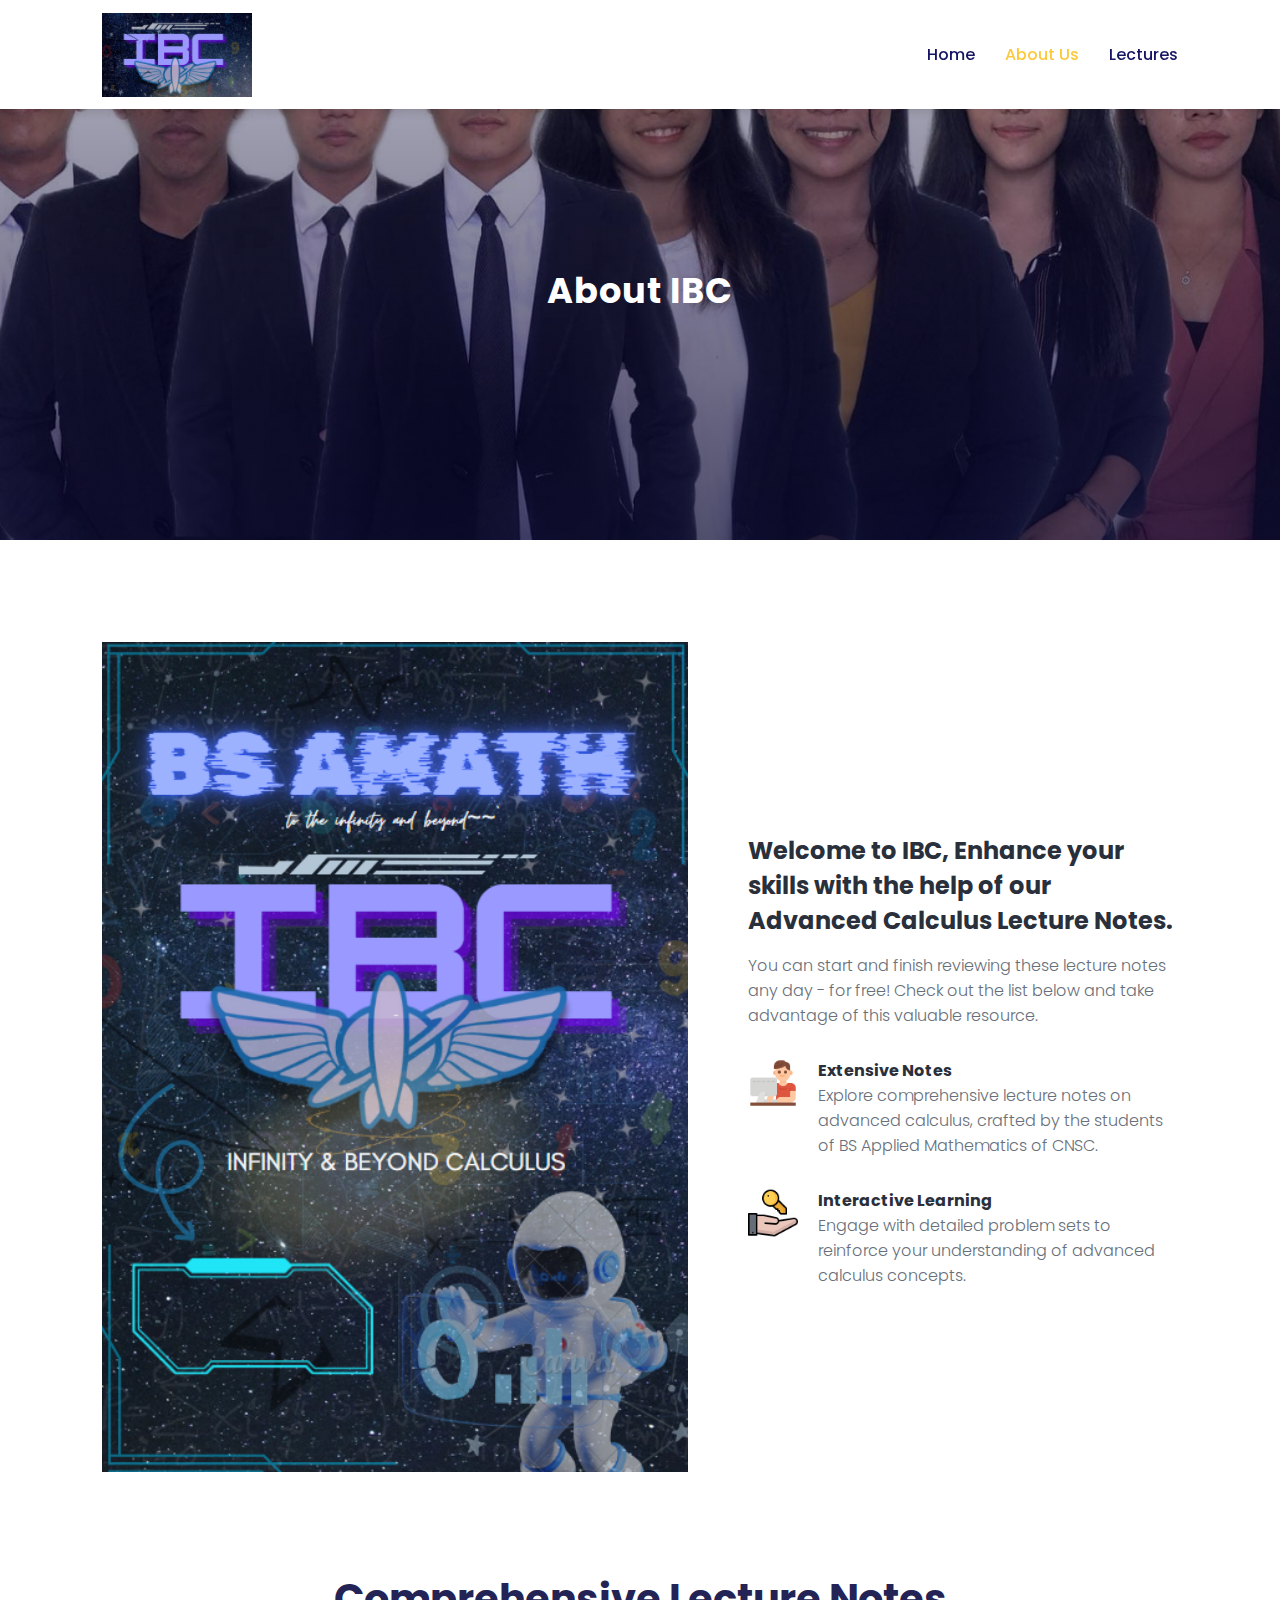
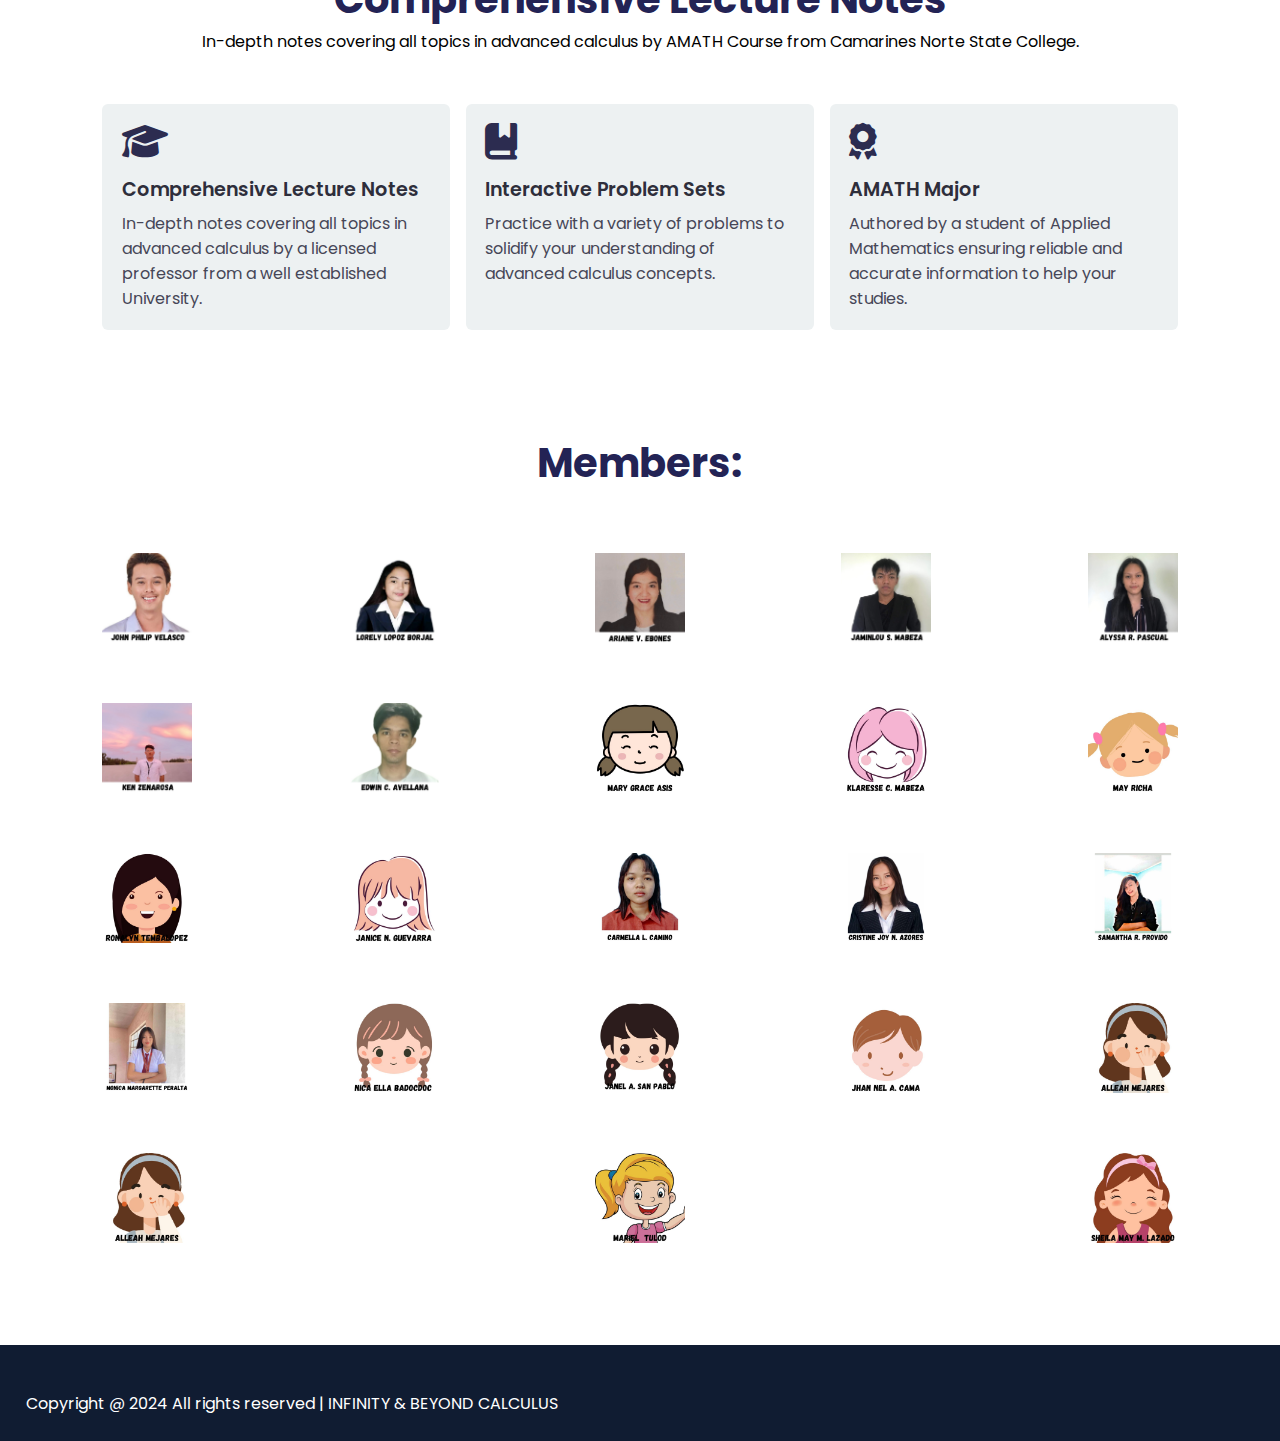
==== about.html @ 32ed8d12 "Add files via upload" ====
<!DOCTYPE html>
<html lang="en">
<head>
	<meta charset="UTF-8">
	<meta name="viewport" content="width=device-width, initial-scale=1.0">
	<title>Advanced Calculus Lecture Notes</title>

	<!-- font Awesome CDN link -->
	<link rel="stylesheet" href="https://cdnjs.cloudflare.com/ajax/libs/font-awesome/6.1.1/css/all.min.css" />

	<!-- External CSS -->
	<link rel="stylesheet" href="style.css">
	<link rel="stylesheet" href="about.css">

	<!-- JQuery CDN link -->
	<script src="https://code.jquery.com/jquery-3.6.0.min.js" integrity="sha256-/xUj+3OJU5yExlq6GSYGSHk7tPXikynS7ogEvDej/m4=" crossorigin="anonymous"></script>
</head>
<body>
	<!-- Navigation start -->
	<nav>
		<img src="img/logo.png" class="logo" alt="">

		<div class="navigation">
			<ul>
				<i id="menu-close" class="fas fa-times"></i>
				<li><a href="index.html">Home</a></li>
				<li><a href="about.html" class="active">About Us</a></li>
				<li><a href="courses.html">Lectures</a></li>
			</ul>

			<img src="img/menu.png" id="menu-btn" alt="">
		</div>
	</nav>
	<!-- Navigation ends -->


	<!-- Hero section starts from here -->
	<section id="about-home">
		<h2>
			About IBC
		</h2>
	</section>
	<!-- Hero section ends from here -->


	<!-- About section starts from here -->
	<section id="about-container">
		<div class="about-img">
			<img src="img/a.png" alt="">
		</div>
		<div class="about-text">
			<h2>
				Welcome to IBC, Enhance your skills with the help of our Advanced Calculus Lecture Notes.
			</h2>
			<p>
				You can start and finish reviewing these lecture notes any day - for free! Check out the list below and take advantage of this valuable resource.
			</p>

			<div class="about-fe">
				<img src="img/fe1.png" alt="">
				<div class="fe-text">
					<h5>Extensive Notes</h5>
					<p>
						Explore comprehensive lecture notes on advanced calculus, crafted by the students of BS Applied Mathematics of CNSC.
					</p>
				</div>
			</div>
			<div class="about-fe">
				<img src="img/fe2.png" alt="">
				<div class="fe-text">
					<h5>Interactive Learning</h5>
					<p>
						Engage with detailed problem sets to reinforce your understanding of advanced calculus concepts.
					</p>
				</div>
			</div>
		</div>
	</section>
	<!-- About section ends from here -->


	<!-- Features section starts from here -->
	<section id="features">
		<h1>Comprehensive Lecture Notes</h1>
		<p>In-depth notes covering all topics in advanced calculus by AMATH Course from Camarines Norte State College.</p>

		<div class="fea-base">
			<div class="fea-box">
				<i class="fas fa-graduation-cap"></i>
				<h3>Comprehensive Lecture Notes</h3>
				<p>
					In-depth notes covering all topics in advanced calculus by a licensed professor from a well established University.
				</p>
			</div>

			<div class="fea-box">
				<i class="fa-solid fa-book-bookmark"></i>
				<h3>Interactive Problem Sets</h3>
				<p>
					Practice with a variety of problems to solidify your understanding of advanced calculus concepts.
				</p>
			</div>

			<div class="fea-box">
				<i class="fas fa-award"></i>
				<h3>AMATH Major</h3>
				<p>
					Authored by a student of Applied Mathematics ensuring reliable and accurate information to help your studies.
				</p>
			</div>
		</div>
	</section>
	<!-- Features section ends from here -->


	<!-- Trust section starts from here -->
	<section id="trust">
		<h1>Members:</h1>
           <!----- Alleah Mejares <br>
            Alyssa R. Pascual<br>
            Ariane V. Ebones<br>
            Carmella L. Camino<br>
            Cristine Joy Nagas Azores<br>
            Edwin C. Avellana<br>
            Emmanuel Bana<br>
            Esmael Aga Nagera<br>
            Jaminlou S. Mabeza<br>
            Janel Abanto San Pablo<br>
            Janice Nunez Guevarra<br>
            Jhan Nel Aguenza Cama<br>
            John Philip Velasco<br>
            Ken Zenarosa<br>
            Klarisse C. Mabeza<br>
            Lorely Lopoz Borjal<br>
            Mariel Tulod<br>
            Mary Grace A. Asis<br>
            May Richa<br>
            Monica Margarette Peralta<br>
            Nica Ella Badocdoc<br>
            Ronalyn Tembalopez<br>
            Samantha R. Provido<br>
            Shiela Lazado<br>
            -->
            
            
                        
		
		<div class="trust-img">
			<img src="img/1.jpg" alt="">
			<img src="img/2.jpg" alt="">
            <img src="img/3.jpg" alt="">
            <img src="img/4.jpg" alt="">
            <img src="img/5.jpg" alt="">
           
		</div>
        <div class="trust-img">
			<img src="img/7.jpg" alt="">
			<img src="img/8.jpg" alt="">
            <img src="img/9.jpg" alt="">
            <img src="img/10.jpg" alt="">
            <img src="img/11.jpg" alt="">
           
		</div>
        <div class="trust-img">
			<img src="img/12.jpg" alt="">
			<img src="img/13.jpg" alt="">
            <img src="img/14.jpg" alt="">
            <img src="img/15.jpg" alt="">
            <img src="img/16.jpg" alt="">
           
		</div>
        <div class="trust-img">
			<img src="img/17.jpg" alt="">
			<img src="img/18.jpg" alt="">
            <img src="img/19.jpg" alt="">
            <img src="img/20.jpg" alt="">
            <img src="img/21.jpg" alt="">
           
		</div>
        <div class="trust-img">
			<img src="img/21.jpg" alt="">
			<img src="img/23.jpg" alt="">
           <img src="img/22.jpg" alt="">
		</div>
        
        
        
	</section>
	<!-- Trust section ends from here -->


	<!-- Footer section starts from here -->
    <footer>
      <div class="copyright">
        <p>
          Copyright @ 2024 All rights reserved |
          <a target="_blank">INFINITY & BEYOND CALCULUS
</a>
        </p>
      </div>
    </footer>
    <!-- Footer section ends from here -->

	<script>
		// Show menu links on burger click
		$('#menu-btn').click(function(){
			$('nav .navigation ul').addClass('active')
		});

		// Hide navbar on click function
		$('#menu-close').click(function(){
			$('nav .navigation ul').removeClass('active')
		});
	</script>
</body>
</html>
---- style.css ----
@import url('https://fonts.googleapis.com/css2?family=Inter:wght@100;200;300;400;500&family=Poppins:ital,wght@0,100;0,200;0,300;0,400;0,500;0,600;0,700;0,800;0,900;1,700;1,800;1,900&display=swap');

*
{
	margin: 0;
	padding: 0;
	box-sizing: border-box;
}

body
{
	font-family: 'Poppins', sans-serif;
}

h1
{
	font-size: 2.5rem;
	font-weight: 700;
	color: rgb(35, 35, 85);
}

span
{
	font-size: .9rem;
}

h6
{
	font-size: 1.1rem;
	color: rgb(24, 24, 49);
}


/*------------- Navigation style start ------------*/
nav
{
	position: fixed;
	width: 100%;
	background-color: #fff;
	display: flex;
	justify-content: space-between;
	align-items: center;
	padding: 1vw 8vw;
	box-shadow: 2px 2px 10px rgba(0, 0, 0, 0.15);
	z-index: 1;
}

nav .logo
{
	width: 150px;
	cursor: pointer;
}

nav .navigation
{
	display: flex;
}

#menu-btn
{
	width: 30px;
	height: 30px;
	display: none;
}

#menu-close
{
	display: none;
}

nav .navigation ul
{
	display: flex;
	justify-content: flex-end;
	align-items: center;
}

nav .navigation ul li
{
	list-style: none;
	margin-left: 30px;
}

nav .navigation ul li a
{
	text-decoration: none;
	color: rgb(21, 21, 100);
	font-size: 16px;
	font-weight: 500;
	transition: 0.3s ease;
}

nav .navigation ul li a.active,
nav .navigation ul li a:hover
{
	color: #FDC93B;

}
/*------------- Navigation style end ------------*/



/*------------- Hero section styling start --------------*/
#home
{
	background-image: linear-gradient(rgba(9, 5, 54, 0.3), rgba(5,4,46,0.7)), url("img/back.jpg");
	width: 100%;
	height: 100vh;
	background-size: cover;
	background-position: center center;
	display: flex;
	flex-direction: column;
	justify-content: center;
	align-items: center;
	text-align: center;
	padding-top: 40px;
}

#home h2
{
	color: #fff;
	font-size: 2.2rem;
	letter-spacing: 1px;
}

#home p
{
	width: 50%;
	color: #fff;
	font-size: 0.9rem;
	line-height: 25px;
}

#home .btn
{
	margin-top: 30px;
}

#home a
{
	text-decoration: none;
	font-size: 0.9rem;
	padding: 13px 35px;
	background-color: #fff;
	font-weight: 600;
	border-radius: 5px;
}

#home a.blue
{
	color: #fff;
	background: rgb(21, 21, 100);
	transition: 0.3s ease;
}

#home a.blue:hover
{
	color: rgb(21, 21, 100);
	background: #fff;
}

#home a.yellow
{
	color: #fff;
	background: #fdc938;
	transition: 0.3s ease;
}

#home a.yellow:hover
{
	color: rgb(21, 21, 100);
	background: #fff;
}
/*------------- Hero section styling end --------------*/


/*------------- Features section styling start -------------*/
#features
{
	padding: 5vw 8vw 0 8vw;
	text-align: center;
}

#features .fea-base
{
	display: grid;
	grid-template-columns: repeat(auto-fit, minmax(320px, 1fr));
	grid-gap: 1rem;
	margin-top: 50px;
}

#features .fea-box
{
	background: #edf1f2;
	text-align: start;
	padding: 1.2rem;
	border-radius: 6px;
}

#features .fea-box i
{
	font-size: 2.3rem;
	color: rgb(44, 44, 80);
}

#features .fea-box h3
{
	font-size: 1.2rem;
	font-weight: 600;
	color: rgb(46, 46, 59);
	padding: 13px 0 7px 0;
}

#features .fea-box p
{
	font-size: 1rem;
	font-weight: 400;
	color: rgb(70, 70, 87);
}
/*------------- Features section styling end -------------*/


/*------------- Courses section styling start ------------*/
#course
{
	padding: 8vw 8vw 8vw 8vw;
	text-align: center;
}

#course .course-box
{
	display: grid;
	grid-template-columns: repeat(auto-fit, minmax(320px, 1fr));
	grid-gap: 1rem;
	margin-top: 50px;
}

#course .courses
{
	text-align: start;
	background: #edf1f2;
	height: 100%;
	position: relative;
}

#course .courses img
{
	width: 100%;
	height: 60%;
	background-size: cover;
	background-position: center;
}

#course .courses .details
{
	padding: 15px 15px 0 15px;
}

#course .courses .details i
{
	color: #fdc93b;
	font-size: .9rem;
}

#course .courses .cost
{
	background-color: rgb(74, 74, 136);
	color: #fff;
	line-height: 70px;
	width: 70px;
	height: 70px;
	text-align: center;
	border-radius: 50%;
	position: absolute;
	right: 15px;
	bottom: 100px;
}
/*------------- Courses section styling end ------------*/


/*------------- Registration section styling start ----------*/
#registration
{
	padding: 6vw 8vw 6vw 8vw;
	background-image: linear-gradient(rgba(99,112,168,0.5), rgba(81,91,233,0.5)),url("img/signup.jpg");
	width: 100%;
	height: 100%;
	background-size: cover;
	background-position: center;
	display: flex;
	justify-content: space-between;
	align-items: center;
}

#registration .reminder, #registration .reminder h1
{
	color: #fff;
}

#registration .reminder .time
{
	display: flex;
	margin-top: 40px;
}

#registration .reminder .time .date
{
	text-align: center;
	padding: 13px 33px;
	background: rgba(255, 255, 255, 0.25);
	backdrop-filter: blur(4px);
	box-shadow: 0 8px 32px 0 rgba(31, 38, 135, 0.37);
	border-radius: 10px;
	margin: 0 5px 10px 5px;
	border: 1px solid rgba(255, 255, 255, 0.18);
	font-size: 1.1rem;
	font-weight: 600;
}

#registration .form
{
	background: #fff;
	border-radius: 8px;
	display: flex;
	flex-direction: column;
	padding: 40px;
	box-shadow: 0 8px 32px 0 rgba(31, 38, 135, 0.37);
}

#registration .form input
{
	margin: 15px 0;
	padding: 15px 10px;
	border: 1px solid rgb(84, 40, 241);
	outline: none;
}

#registration .form input::placeholder
{
	color: #413c3c;
	font-weight: 500;
	font-size: 0.9rem;
}

#registration .form .btn
{
	margin-top: 20px;
}

#registration .form a.yellow
{
	text-decoration: none;
	font-size: 0.9rem;
	padding: 13px 35px;
	background-color: #fff;
	font-weight: 600;
	border-radius: 5px;
	color: #fff;
	background: #fdc938;
	transition: 0.3s ease;
}

#registration .form a.yellow:hover
{
	color: rgb(21, 21, 100);
	background: #fff;
}
/*------------- Registration section styling end ----------*/



/*------------- Experts section styling starts ----------*/
#experts
{
	padding: 8vw 8vw 8vw 8vw;
	text-align: center;
}

#experts .expert-box
{
	display: grid;
	grid-template-columns: repeat(auto-fit, minmax(250px, 1fr));
	grid-gap: 1rem;
	margin-top: 50px;
}

#experts .expert-box .profile
{
	background: #fafaf1;
	padding: 30px 10px;
	box-shadow: rgba(17, 17, 26, 0.05) 0px 1px 0px, rgba(17, 17, 26, 0.1) 0px 0px 8px;
}

#experts .expert-box .profile:hover
{
	box-shadow: rgba(0, 0, 0, 0.1) 0px 10px 50px;
}

.pro-links
{
	margin-top: 10px;
}

.pro-links i
{
	padding: 10px 13px;
	border: 1px solid rgb(21, 21, 100);
	cursor: pointer;
	transition: 0.3s ease;
}

.pro-links i:hover
{
	background: rgb(21, 21, 100);
	color: #fff;
}
/*------------- Experts section styling ends ----------*/



/*------------- Footer section styling starts ------------*/
footer
{
	padding: 2vw;
	background-color: #101c32;
	display: flex;
	justify-content: space-between;
	align-items: flex-start;
	flex-wrap: wrap;
}

footer .footer-col
{
	padding-bottom: 40px;
}

footer h3
{
	color: rgb(241, 240, 245);
	font-weight: 600;
	padding-bottom: 20px;
}

footer li
{
	list-style: none;
	color: #7b838a;
	padding: 10px 0;
	font-size: 15px;
	cursor: pointer;
	transition: 0.3s ease;
}

footer li:hover
{
	color: rgb(241, 240, 245);
}

footer p
{
	color: #7b838a;
}

footer .subscribe
{
	margin-top: 20px;
}

footer input
{
	width: 220px;
	padding: 15px 12px;
	background: #334F6C;
	border: none;
	outline: none;
	color: #fff;
}

footer .subscribe a
{
	text-decoration: none;
	font-size: 0.9rem;
	padding: 12px 15px;
	background-color: #fff;
	font-weight: 600;
}

footer .subscribe a.yellow
{
	color: #fff;
	background: #fdc93b;
	transition: 0.3s ease;
}

footer .subscribe a.yellow:hover
{
	color: rgb(21, 21, 100);
	background: #fff;
}

footer .copyright
{
	margin-top: 20px;
	width: 100%;
	display: flex;
	justify-content: space-between;
	align-items: center;
	flex-wrap: wrap;
}

footer .copyright p, footer .copyright p > a
{
	color: #fff;
	text-decoration: none;
}

footer .copyright .pro-links
{
	margin-top: 0px;
}

footer .copyright .pro-links i
{
	background-color: #5f7185;
	color: #fff;
}

footer .copyright .pro-links i:hover
{
	background: #fdc93b;
	color: #2c2c2c;
}
/*------------- Footer section styling ends ------------*/



/*---------------------------------------------------------*/
/*-------------------- Ipad screen styling ----------------*/
/*---------------------------------------------------------*/
@media screen and (max-width: 789px)
{
	nav
	{
		padding: 15px 20px;
	}

	nav img
	{
		width: 130px;
	}

	#menu-btn
	{
		display: initial;
	}

	#menu-close
	{
		display: initial;
		font-size: 1.6rem;
		color: #fff;
		padding: 30px 0 20px 20px;
	}

	nav .navigation ul
	{
		position: absolute;
		top: 0;
		right: -220px;
		display: flex;
		flex-direction: column;
		justify-content: flex-start;
		align-items: flex-start;
		width: 220px;
		height: 100vh;
		background: rgba(17, 20, 104, 0.45);
		backdrop-filter: blur(4.5px);
		border: 1px solid rgba(255, 255, 255, 0.18);
		transition: 0.3s ease-in;
	}

	nav .navigation ul.active
	{
		right: 0;
	}

	nav .navigation ul li
	{
		padding: 20px 0 20px 40px;
		margin-left: 0;
	}

	nav .navigation ul li a
	{
		color: #fff;
	}

	#home
	{
		padding: 0px;
	}

	#home p
	{
		width: 90%;
	}

	#features
	{
		padding: 8vw 4vw 0 4vw;
	}

	#course
	{
		padding: 8vw 4vw 8vw 4vw;
	}

	#registration
	{
		padding: 6vw 4vw 6vw 4vw;
		gap: 2.2rem;
	}

	#registration .reminder .time
	{
		display: flex;
		justify-content: space-between;
		flex-wrap: wrap;
		margin-top: 40px;
	}

	#experts
	{
		padding: 8vw 4vw 6vw 4vw;
	}

	footer .copyright .pro-links
	{
		margin-top: 20px;
	}
}


@media screen and (max-width: 475px)
{
	#registration
	{
		flex-direction: column;
	}

	.reminder p, .reminder h1
	{
		text-align: center;
	}

	.reminder h1
	{
		font-size: 1.8rem;
	}

	#registration .reminder .time
	{
		justify-content: space-evenly;
		margin-top: 20px;
	}
}

.pics {
    width: 700px;
    
}
---- about.css ----
#about-home {
    background-image: linear-gradient(rgba(9, 5, 54, 0.3), rgba(5, 4, 46, 0.7)), url("img/back1.jpg");
    width: 100%;
    height: 60vh;
    background-size: cover;
    background-position: center center;
    display: flex;
    flex-direction: column;
    justify-content: center;
    align-items: center;
    text-align: center;
    padding-top: 40px;
}

#about-home h2 {
    color: #fff;
    font-size: 2.2rem;
    letter-spacing: 1px;
}

#about-container {
    display: flex;
    align-items: center;
    padding: 8vw 8vw 2vw 8vw;
}

#about-container .about-img {
    width: 60%;
    padding-right: 60px;
}

#about-container .about-img img {
    width: 100%;
}

#about-container .about-text {
    width: 40%;
}

#about-container .about-text h2 {
    color: #29303B;
    padding-bottom: 15px;
}

#about-container .about-text p {
    color: #686F7A;
    font-weight: 300;
}

#about-container .about-text .about-fe {
    display: flex;
    justify-content: space-between;
    align-items: flex-start;
    margin-top: 30px;
}

#about-container .about-text .about-fe img {
    width: 50px;
    background-size: cover;
    background-position: center;
    margin-right: 20px;
}

#about-container .about-text .about-fe .fe-text {
    width: 90%;
}

#about-container .about-text .about-fe .fe-text h5 {
    font-size: 16px;
    color: #29303B;
}



/*------------------- Trust section starts from here ---------------*/
#trust {
    text-align: center;
    padding: 8vw;
}

#trust .trust-img {
    margin-top: 60px;
    display: flex;
    justify-content: space-between;
}

#trust .trust-img img {
    width: 90px;
    height: auto;
}

/*------------------- Trust section ends from here ---------------*/




/*------------------------------------------------------------------*/
/*------------------- Tablet screen starts from here ---------------*/
/*------------------------------------------------------------------*/
@media screen and (max-width: 768px) {
    #about-container {
        padding: 8vw 4vw 2vw 4vw;
    }

    #about-container .about-img {
        padding-right: 30px;
    }

    #trust .trust-img img {
        width: 50px;
        height: auto;
    }
}


/*------------------------------------------------------------------*/
/*------------------- Smartphone screen starts from here ---------------*/
/*------------------------------------------------------------------*/
@media screen and (max-width: 475px) {
    #about-container {
        flex-direction: column-reverse;
    }

    #about-container .about-img {
        width: 100%;
        padding: 0;
    }

    #about-container .about-text {
        width: 100%;
        padding-bottom: 20px;
    }

    #trust .trust-img {
        margin-top: 40px;
        flex-wrap: wrap;
    }

    #trust .trust-img img {
        width: 60px;
        margin: 10px 15px;
        height: auto;
    }
}
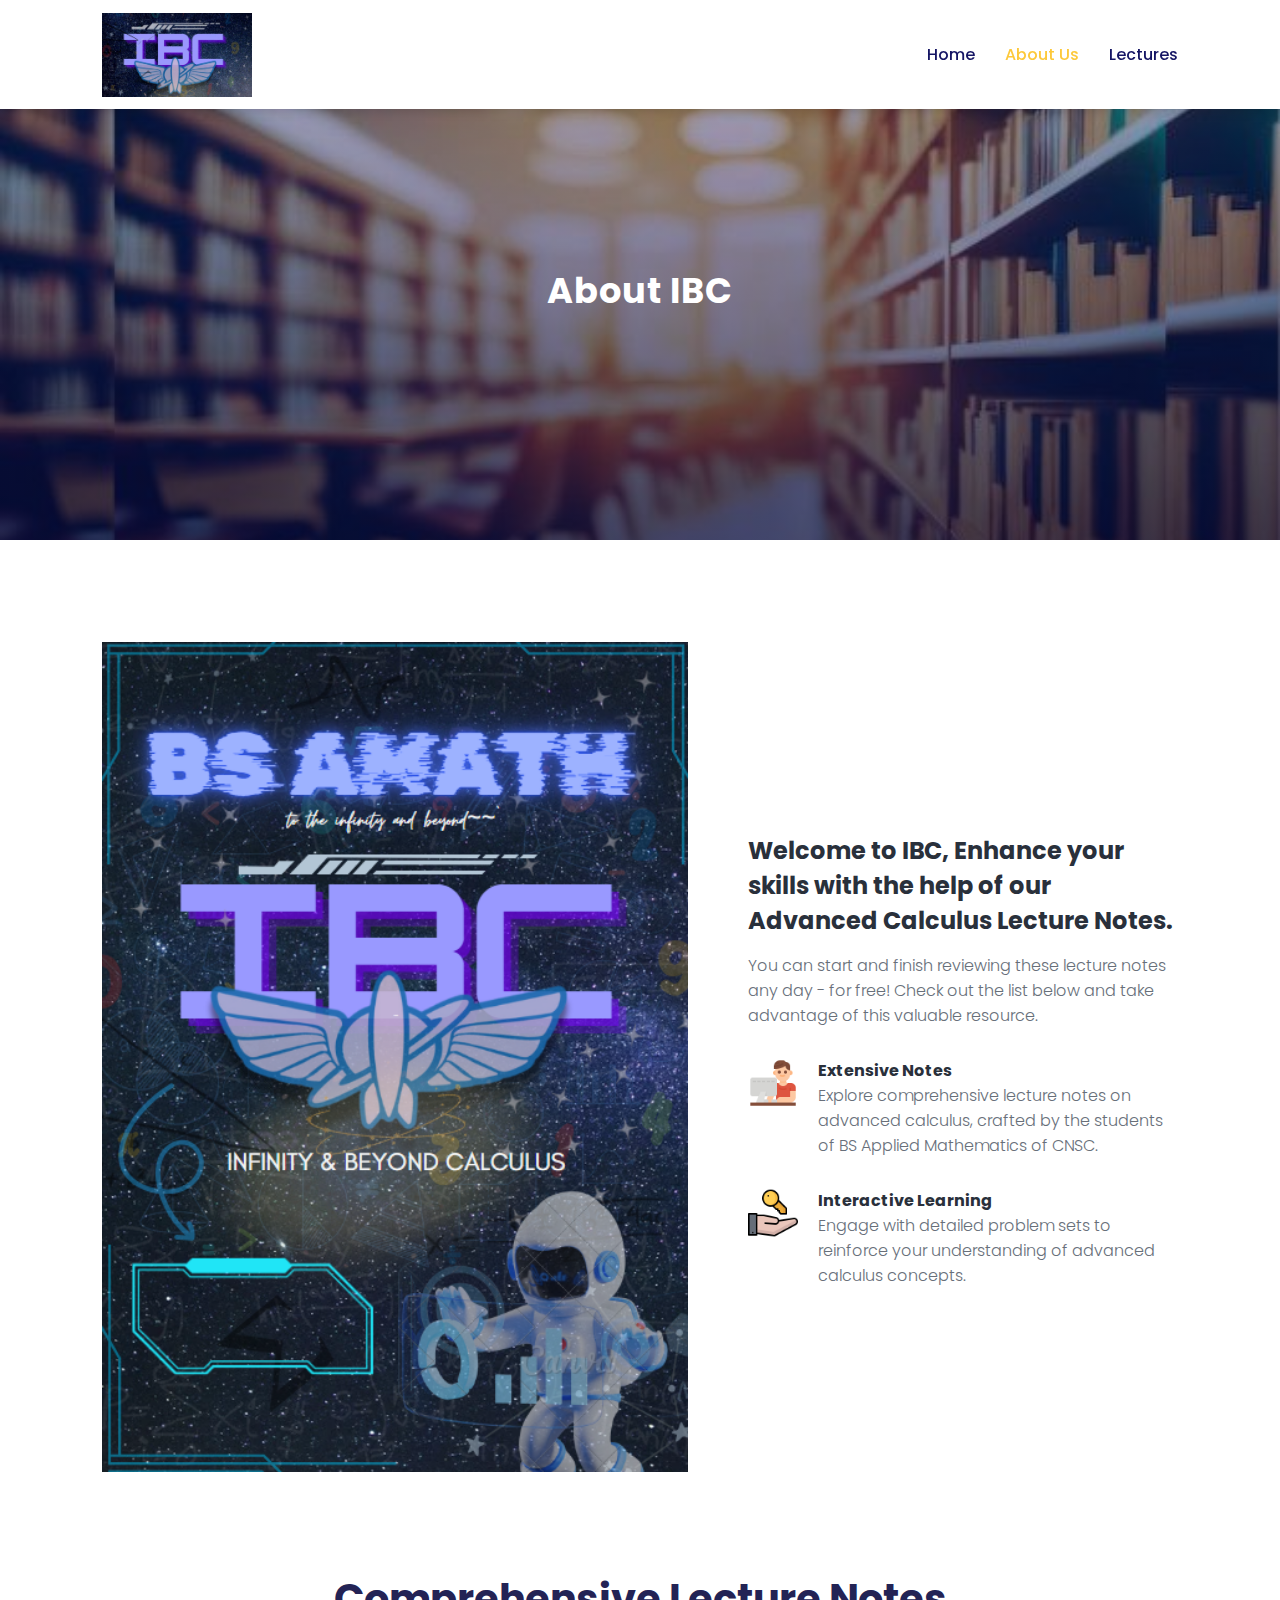
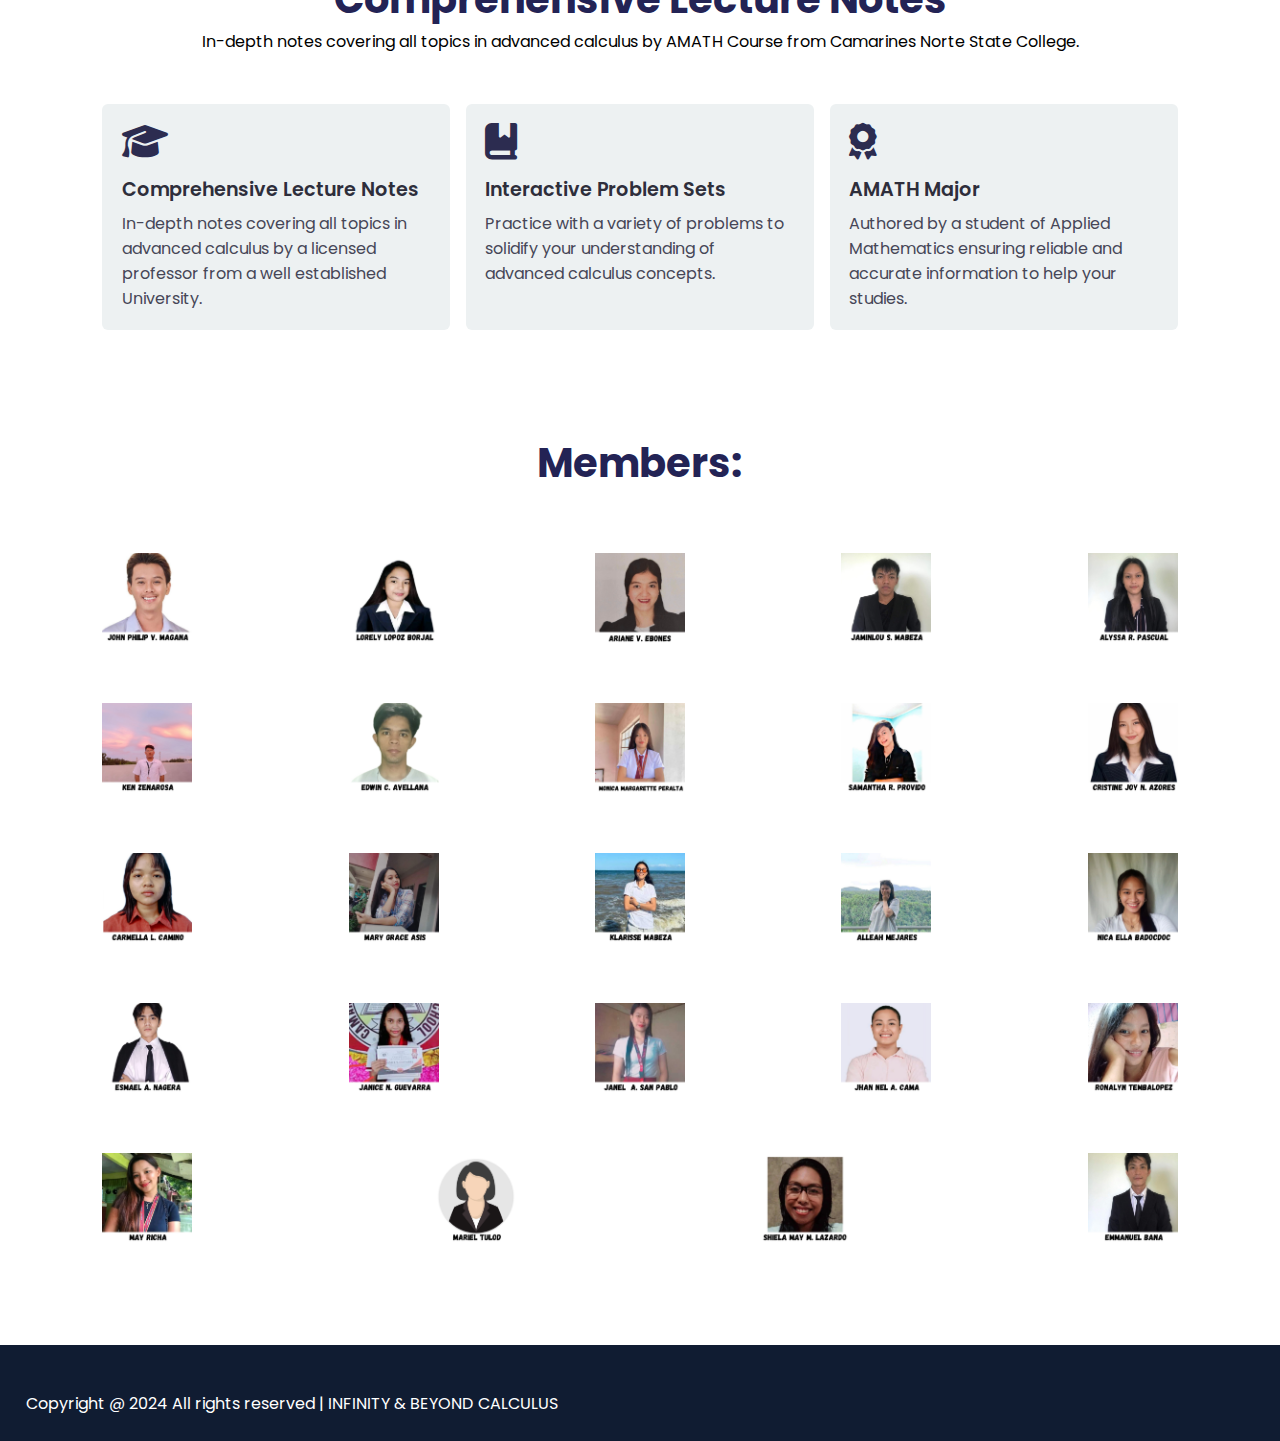
==== commit 067224c6: "Add files via upload" ====
--- a/about.html
+++ b/about.html
@@ -178,11 +178,12 @@
            
 		</div>
         <div class="trust-img">
-			<img src="img/21.jpg" alt="">
+			<img src="img/22.jpg" alt="">
 			<img src="img/23.jpg" alt="">
-           <img src="img/22.jpg" alt="">
-		</div>
-        
+            <img src="img/24.jpg" alt="">
+             <img src="img/6.jpg" alt="">
+           
+		</div>
         
         
 	</section>
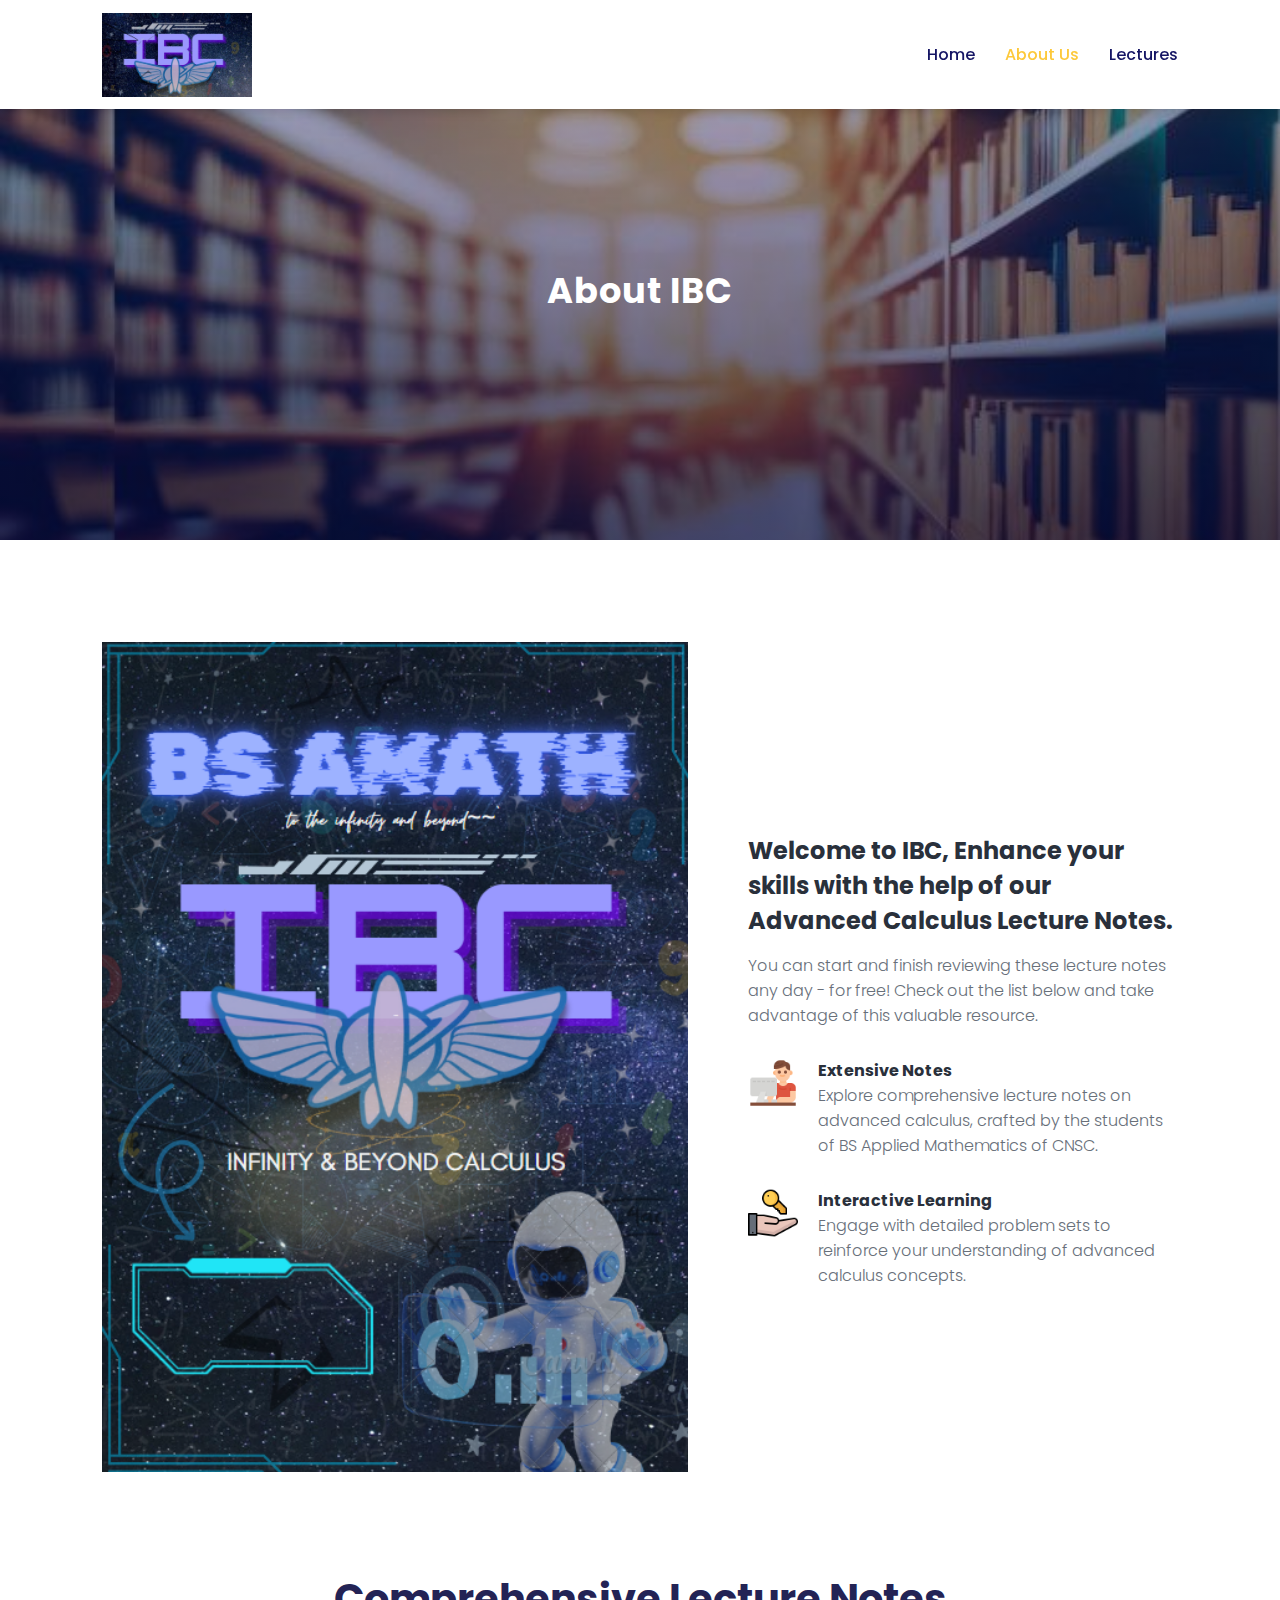
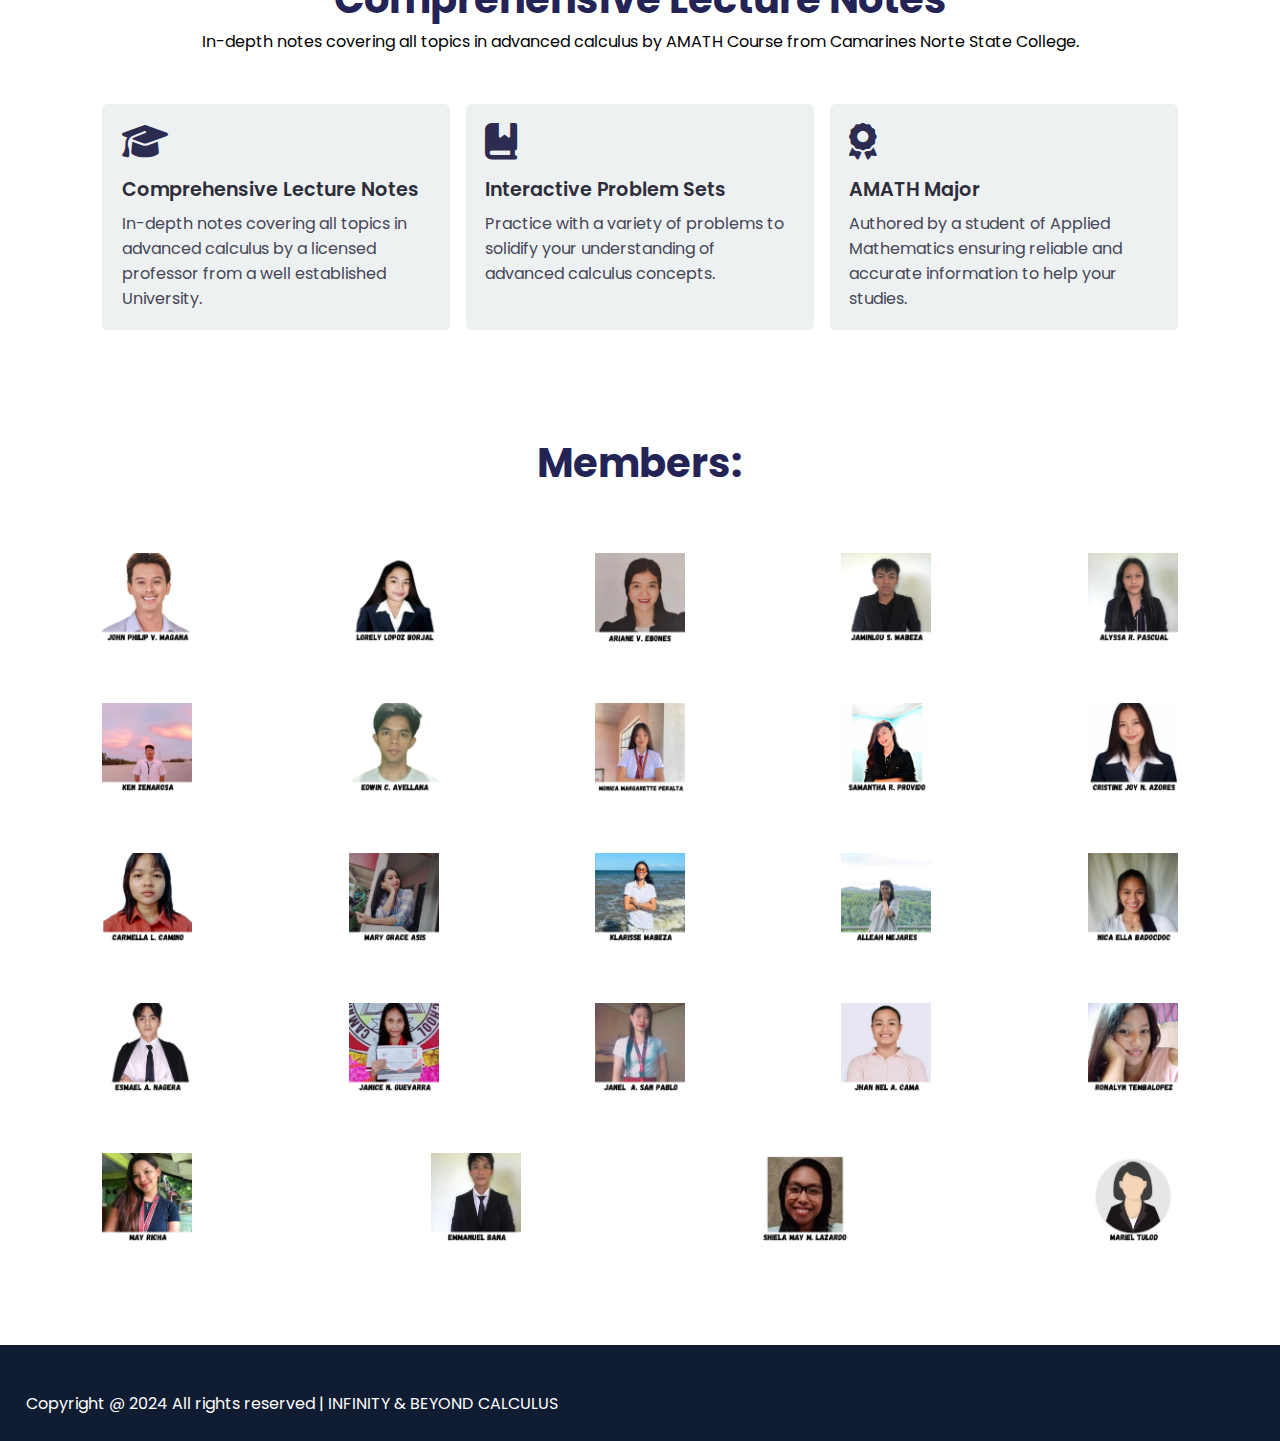
==== commit 4a490734: "Update about.html" ====
--- a/about.html
+++ b/about.html
@@ -179,9 +179,9 @@
 		</div>
         <div class="trust-img">
 			<img src="img/22.jpg" alt="">
-			<img src="img/23.jpg" alt="">
+			<img src="img/6.jpg" alt="">
             <img src="img/24.jpg" alt="">
-             <img src="img/6.jpg" alt="">
+             <img src="img/23.jpg" alt="">
            
 		</div>
         
@@ -214,4 +214,4 @@
 		});
 	</script>
 </body>
-</html>+</html>
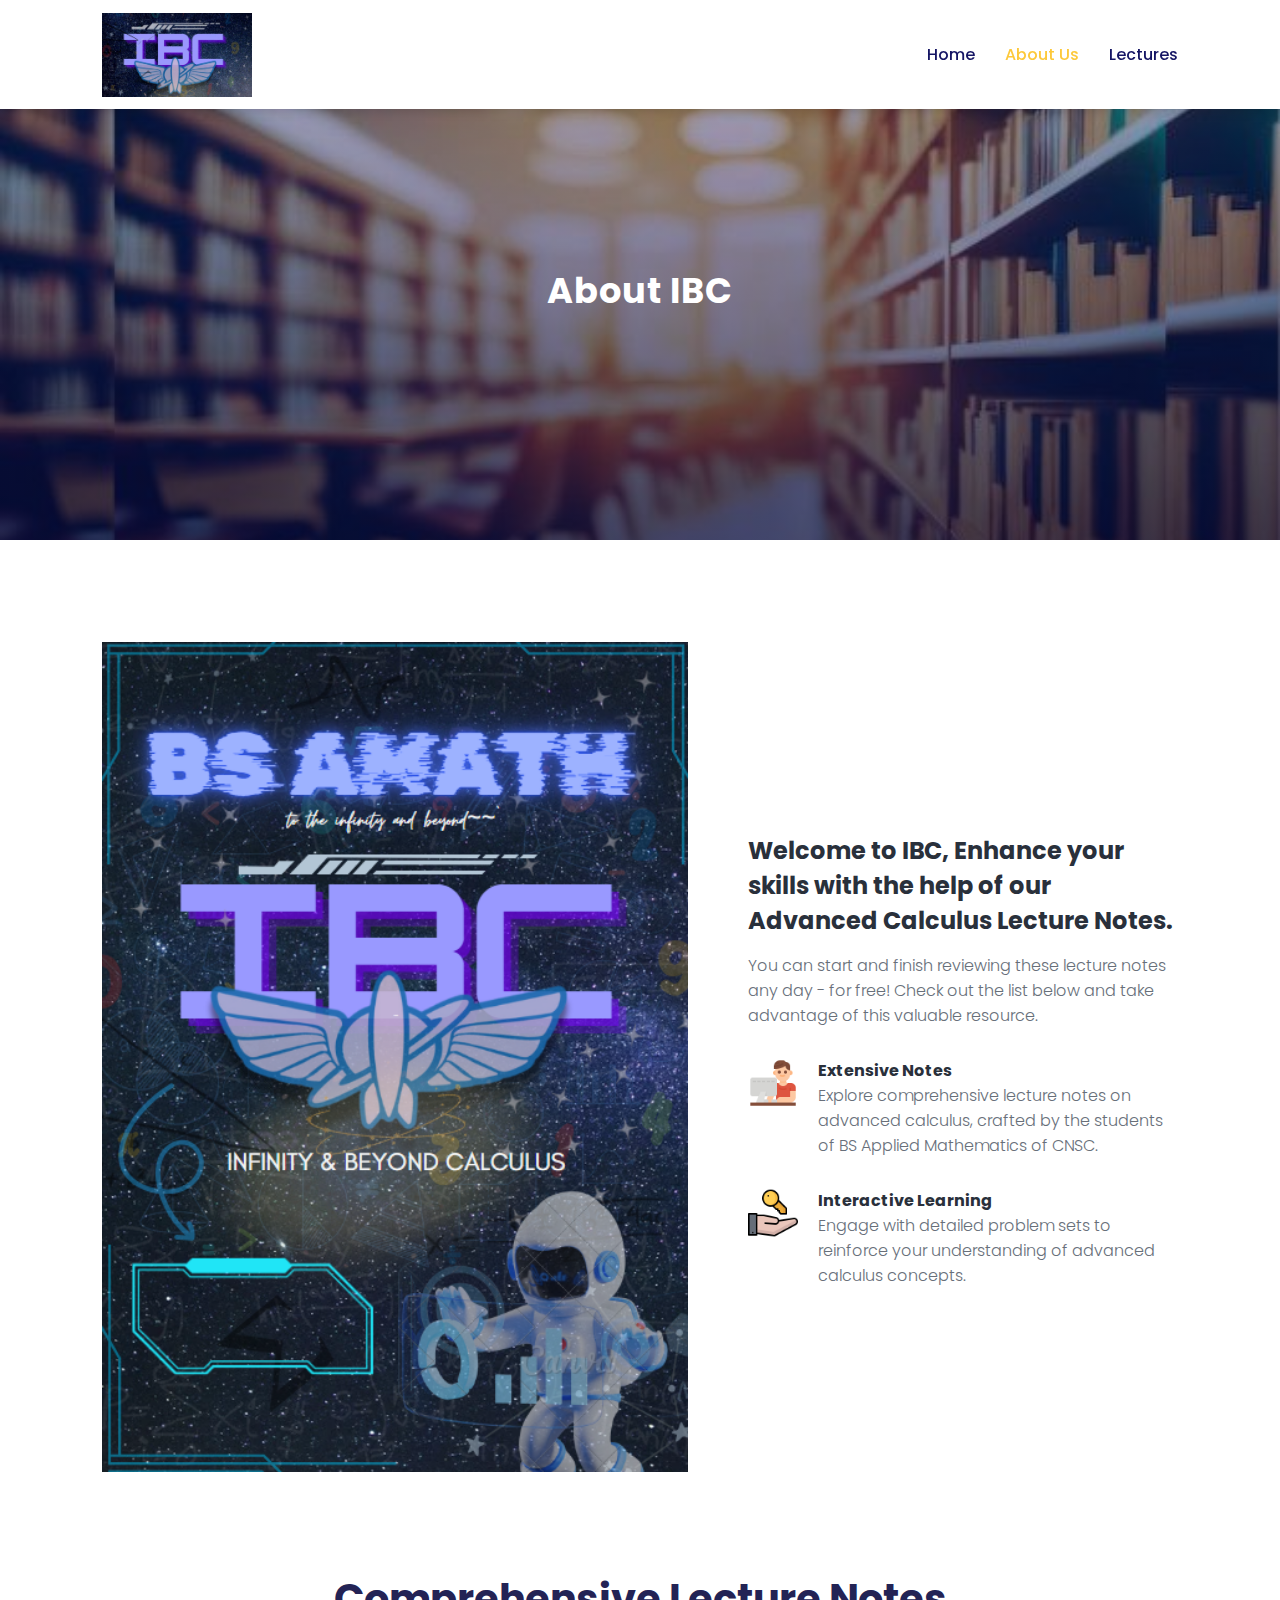
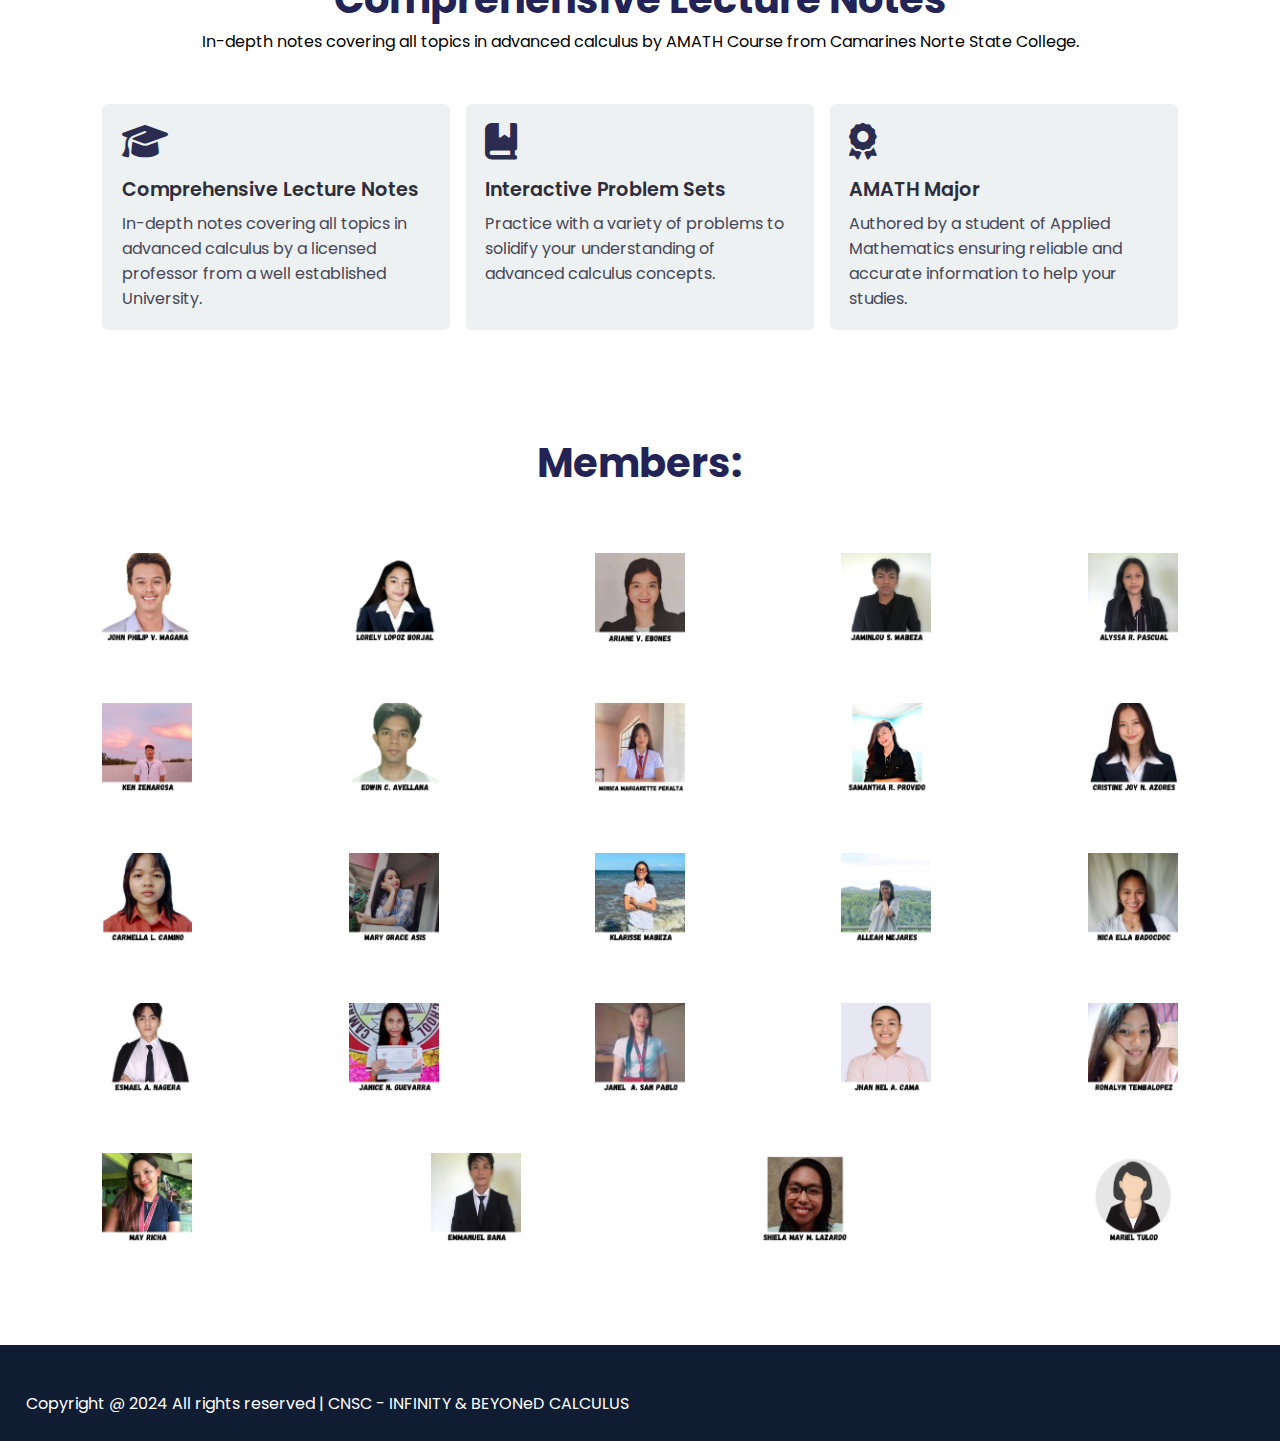
==== commit 641d92d3: "Update about.html" ====
--- a/about.html
+++ b/about.html
@@ -195,7 +195,7 @@
       <div class="copyright">
         <p>
           Copyright @ 2024 All rights reserved |
-          <a target="_blank">INFINITY & BEYOND CALCULUS
+          <a target="_blank">CNSC - INFINITY & BEYONeD CALCULUS
 </a>
         </p>
       </div>
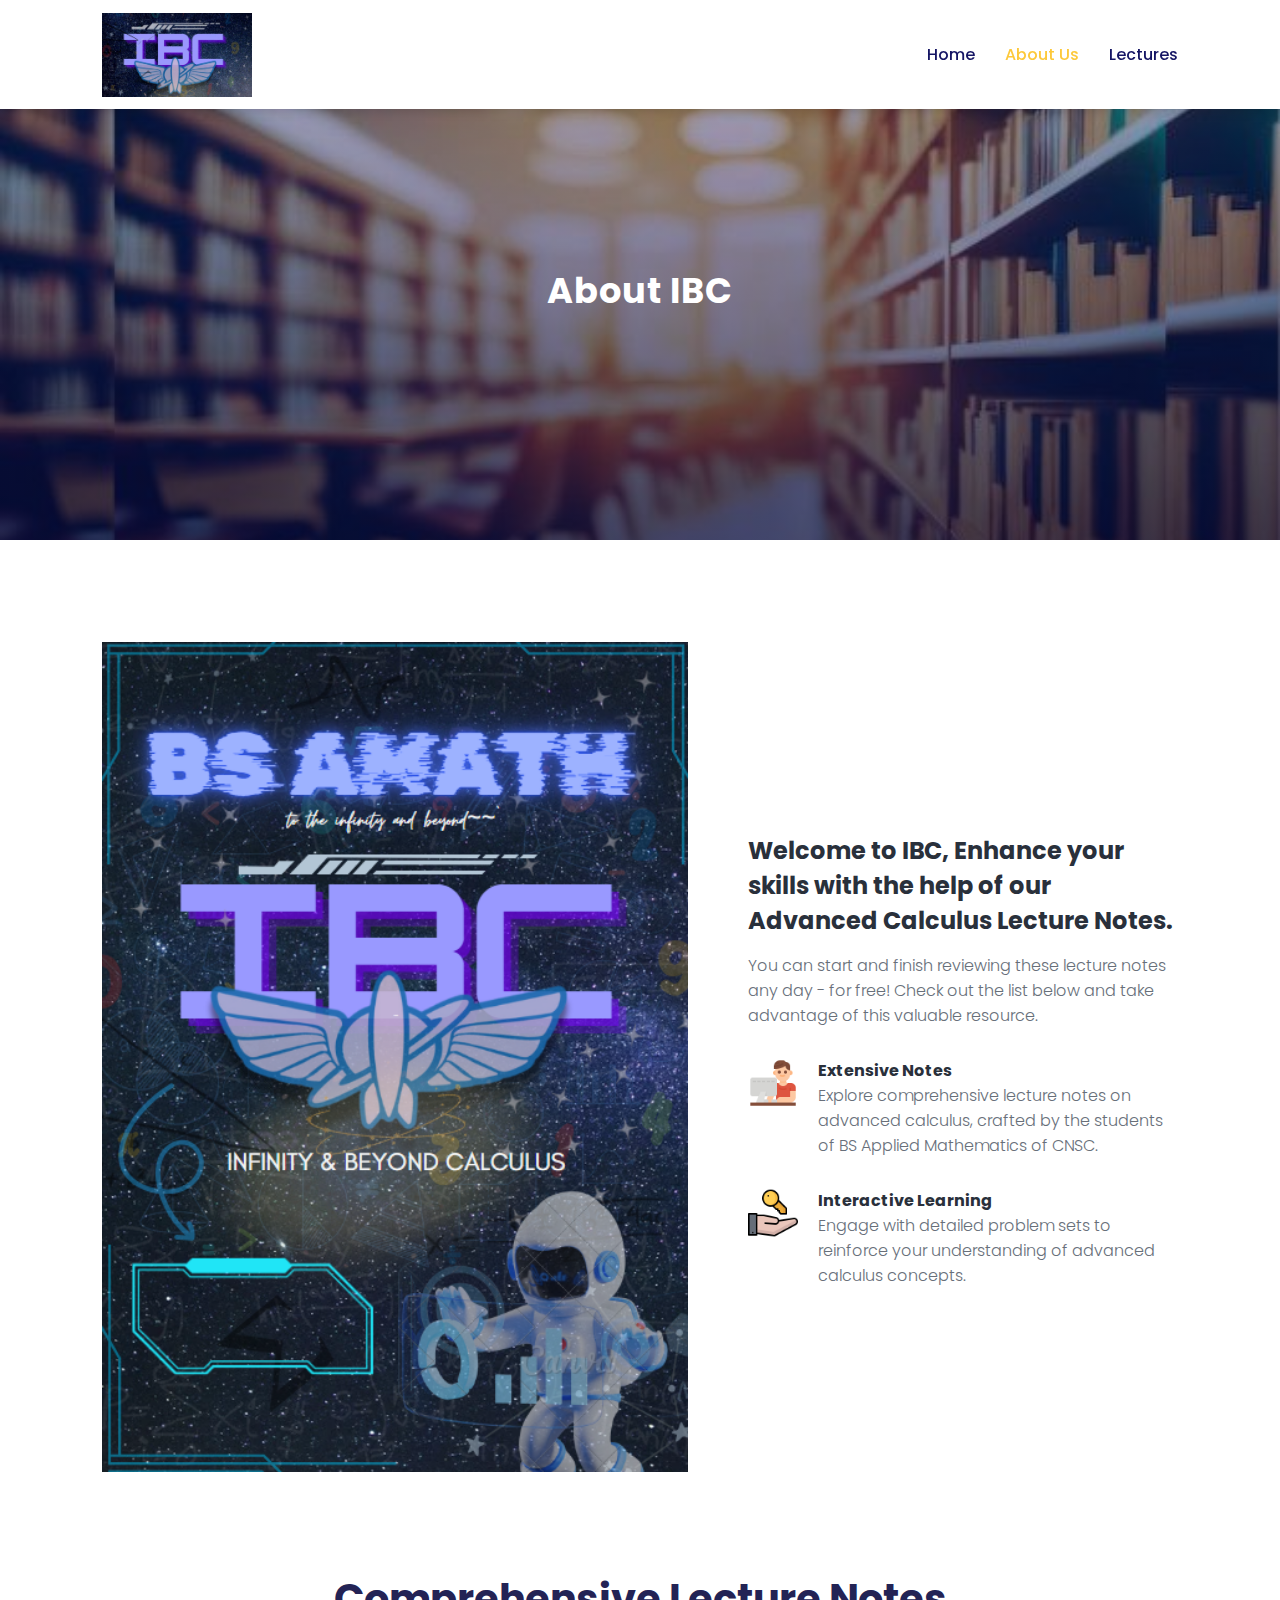
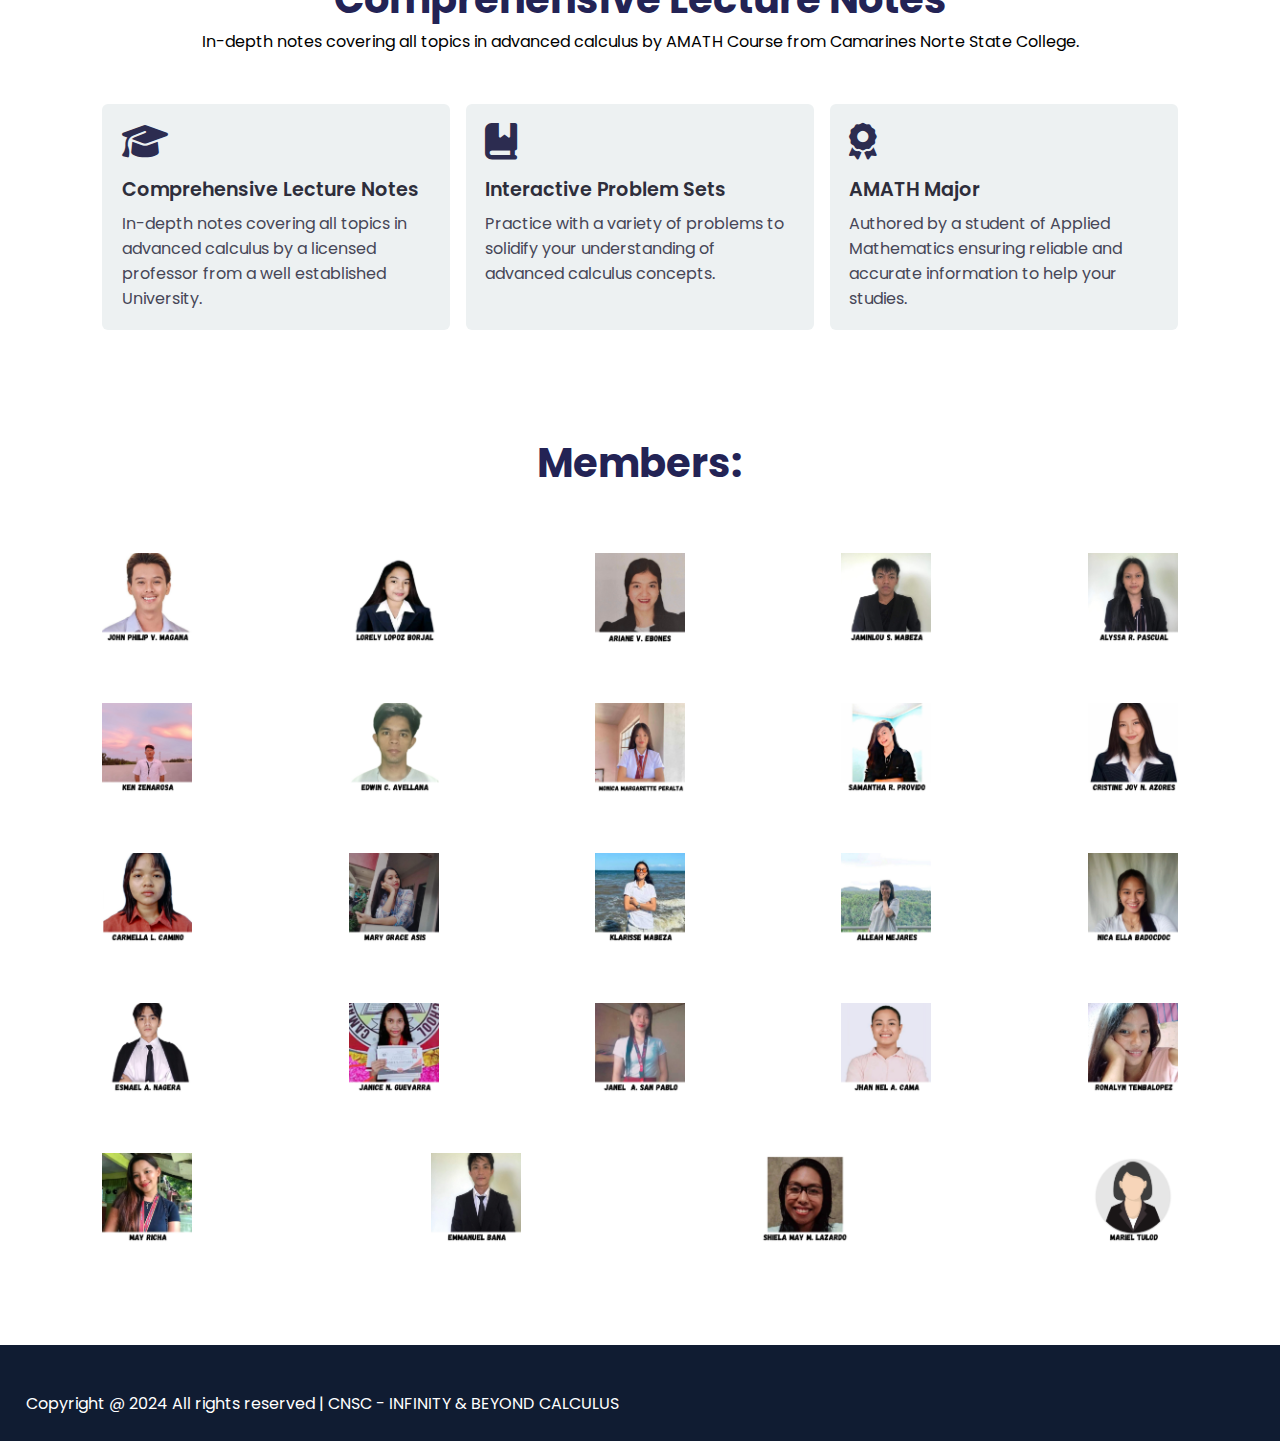
==== commit 3afe21e5: "Update about.html" ====
--- a/about.html
+++ b/about.html
@@ -195,7 +195,7 @@
       <div class="copyright">
         <p>
           Copyright @ 2024 All rights reserved |
-          <a target="_blank">CNSC - INFINITY & BEYONeD CALCULUS
+          <a target="_blank">CNSC - INFINITY & BEYOND CALCULUS
 </a>
         </p>
       </div>
